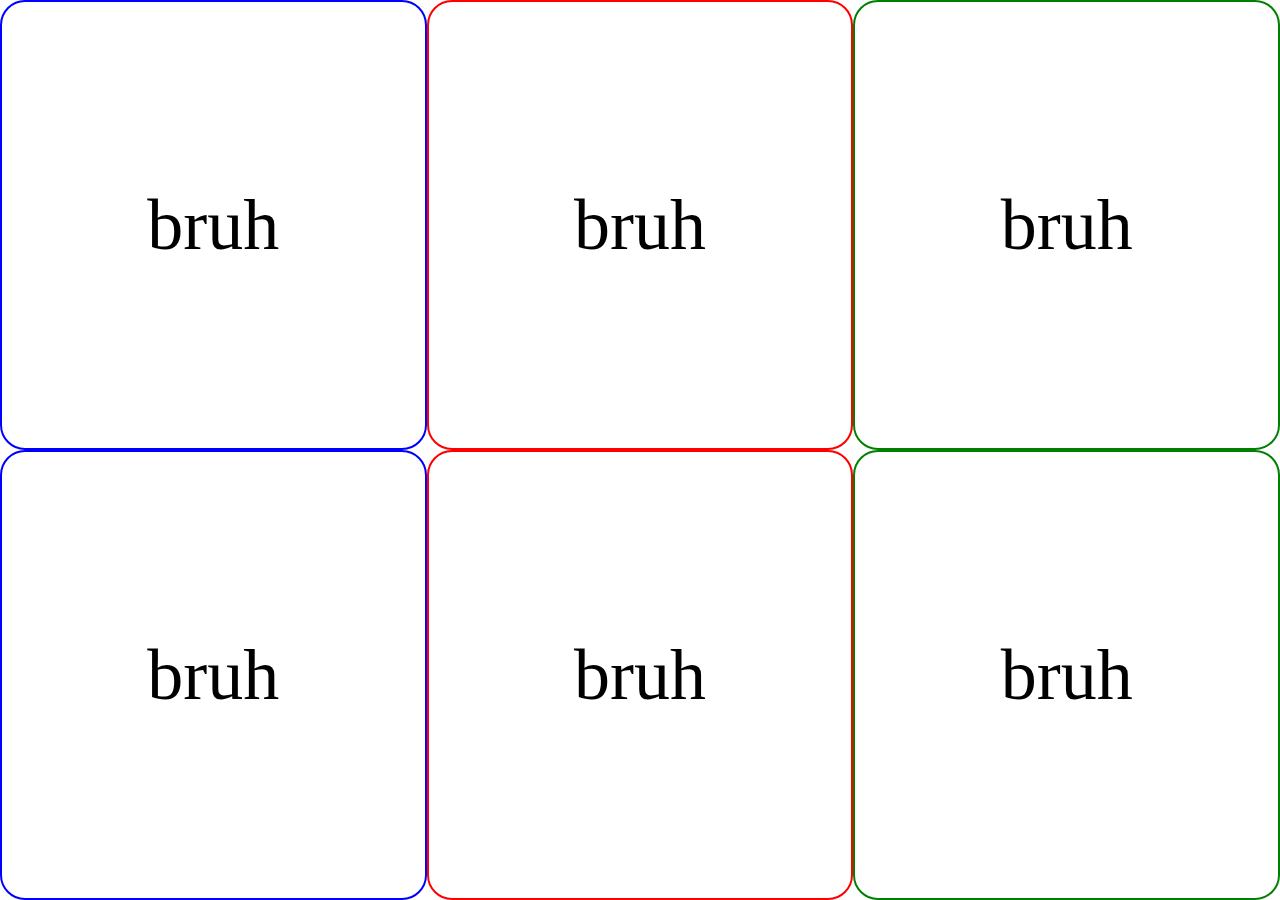
==== src/dashboard/index.html @ 9495ce0b "added the src folder" ====
<!DOCTYPE html>
<html lang="en">
<head>
    <meta charset="UTF-8">
    <meta name="viewport" content="width=device-width, initial-scale=1.0">
    <meta http-equiv="X-UA-Compatible" content="ie=edge">
    <title>Document</title>
    <link rel="stylesheet" href="./style.css">
</head>
<body>
    <div class="blue">bruh</div>
    <div class="red">bruh</div>
    <div class="green">bruh</div>
    <div class="blue">bruh</div>
    <div class="red">bruh</div>
    <div class="green">bruh</div>
</body>
</html>
---- src/dashboard/style.css ----
html, body, div, span, applet, object, iframe,
h1, h2, h3, h4, h5, h6, p, blockquote, pre,
a, abbr, acronym, address, big, cite, code,
del, dfn, em, img, ins, kbd, q, s, samp,
small, strike, strong, sub, sup, tt, var,
b, u, i, center,
dl, dt, dd, ol, ul, li,
fieldset, form, label, legend,
table, caption, tbody, tfoot, thead, tr, th, td,
article, aside, canvas, details, embed,
figure, figcaption, footer, header, hgroup,
menu, nav, output, ruby, section, summary,
time, mark, audio, video {
    margin: 0;
    padding: 0;
    border: 0;
    font-size: 100%;
    font: inherit;
    vertical-align: baseline;
}

body {
    height: 100vh;
    display: grid;
    grid-template-rows: repeat(1fr);
    grid-template-columns: repeat(3, 1fr);
    /*grid-template-areas: 
    "stats stats"
    "lorem time";*/
}
div{
    display: flex;
    text-align: center;
    align-items: center;
    justify-content: center;

}
.blue {
    border: 2px solid blue;
    border-radius: 25px;
    grid-template-areas: stats;
    font-size: 8vh ;
}

.red {
    border: 2px solid red;
    grid-template-areas: lorem;
    border-radius: 25px;
    font-size: 8vh ;
}

.green{
    border: 2px solid green;
    grid-template-areas: time;
    border-radius: 25px;
    font-size: 8vh ;
}
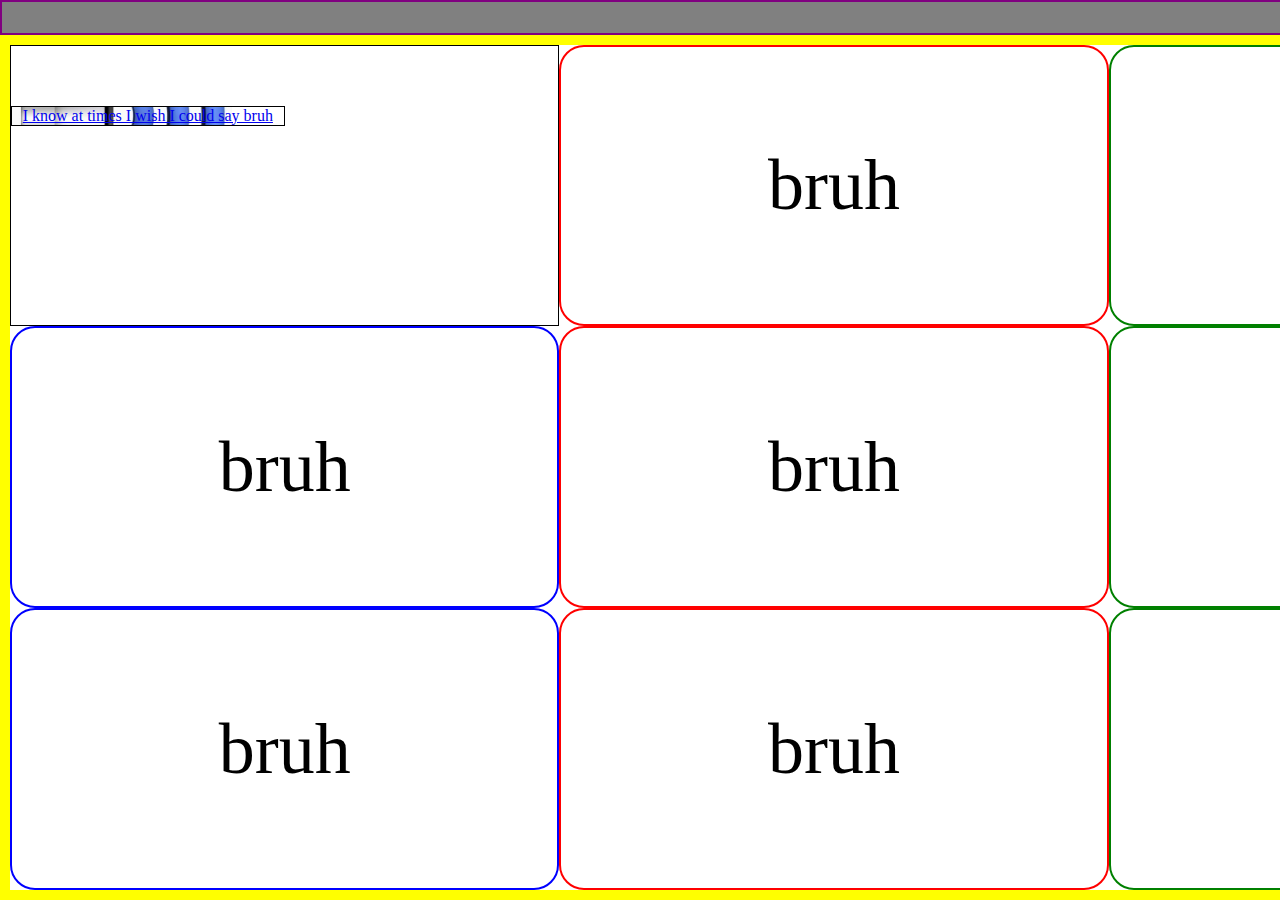
==== commit a6f37e4d: "Modified Dashbiard" ====
--- a/src/dashboard/index.html
+++ b/src/dashboard/index.html
@@ -8,11 +8,26 @@
     <link rel="stylesheet" href="./style.css">
 </head>
 <body>
+    <header>
+        <nav>
+            <a></a>
+            <a href="/index.html" class="top">Home</a>
+        </nav>
+    </header>
+    <main>
+    <div class="soundeffect">
+    <div class="soundeffect1">
+        <a href="https://www.youtube.com/watch?v=2ZIpFytCSVc" id="bruh">I know at times I wish I could say bruh  </a>
+    </div>
+    </div>
+    <div class="red">bruh</div>
+    <div class="green">bruh</div>
     <div class="blue">bruh</div>
     <div class="red">bruh</div>
     <div class="green">bruh</div>
     <div class="blue">bruh</div>
     <div class="red">bruh</div>
     <div class="green">bruh</div>
+    </main>
 </body>
 </html>
--- a/src/dashboard/style.css
+++ b/src/dashboard/style.css
@@ -22,11 +22,8 @@
 body {
     height: 100vh;
     display: grid;
-    grid-template-rows: repeat(1fr);
-    grid-template-columns: repeat(3, 1fr);
-    /*grid-template-areas: 
-    "stats stats"
-    "lorem time";*/
+    grid-template-rows: 1fr 25fr;
+
 }
 div{
     display: flex;
@@ -35,10 +32,28 @@
     justify-content: center;
 
 }
+.soundeffect1{
+    display: grid;
+    border: 1px solid black;
+    font-size: medium;
+    background-image: url(bruh.jpg);
+    background-repeat: no-repeat;
+    background-size: 220px;
+    background-position: left;
+    height: auto; 
+    margin: 0px 0px 0px 0px;
+}
+.soundeffect{
+    display: grid;
+    grid-template-columns: 1fr 1fr;
+    grid-template-rows: 1fr 1fr;
+    border: 1px solid black;
+  
+
+}
 .blue {
     border: 2px solid blue;
     border-radius: 25px;
-    grid-template-areas: stats;
     font-size: 8vh ;
 }
 
@@ -56,3 +71,22 @@
     font-size: 8vh ;
 }
 
+header{
+    grid-template-rows: 10fr 1fr;
+    display: grid;
+    background-color: gray;
+    border: 2px solid purple;
+}
+.top{
+    display: grid;
+    text-align: right;
+    margin-left: 180vh;
+    width: 40px;
+    border: 2px solid black;
+}
+main{
+    display: grid;
+    grid-template-columns: 1fr 1fr 1fr;
+    grid-template-rows: 1fr 1fr 1fr ;
+    border: 10px solid yellow;
+}
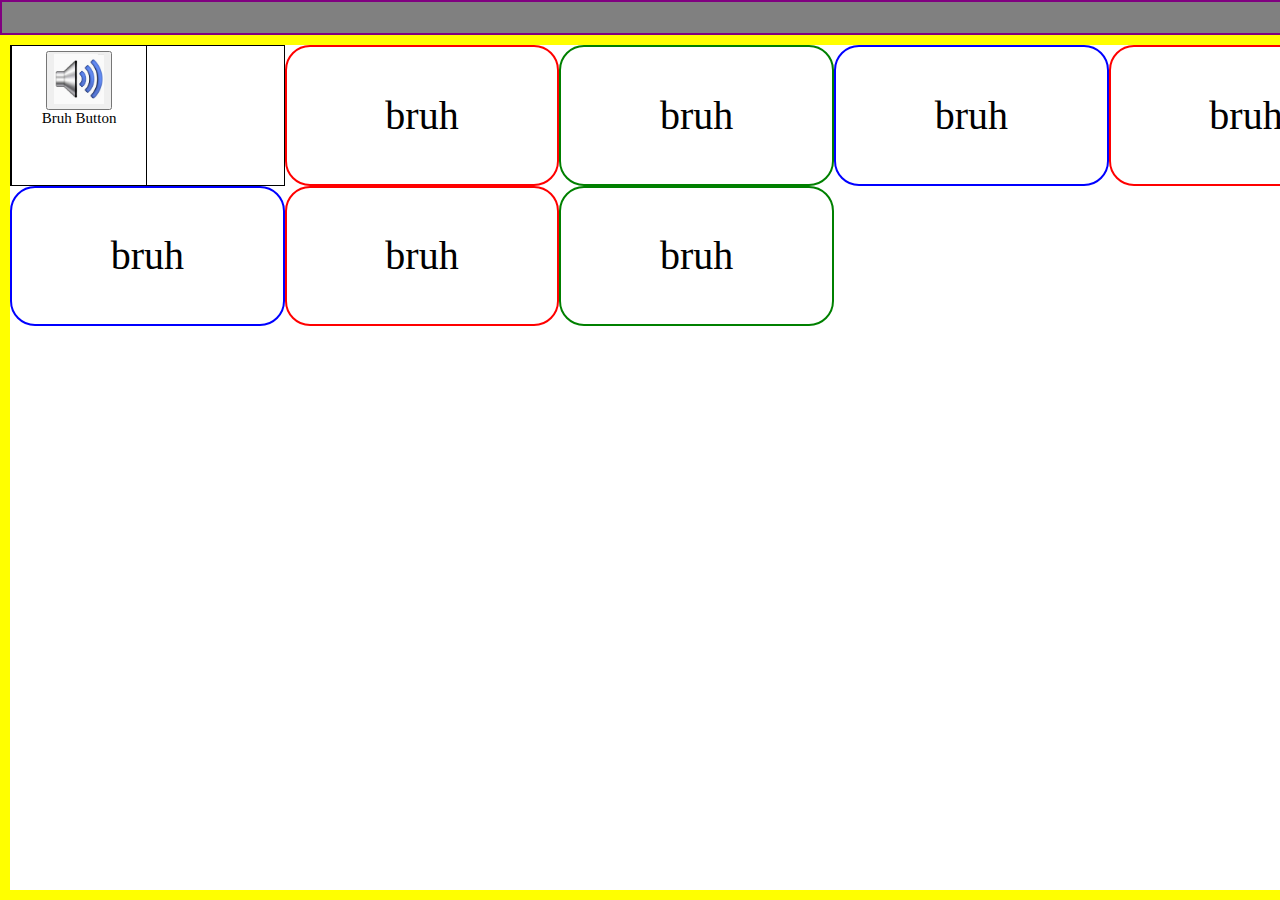
==== commit 55df844b: "changes" ====
--- a/src/dashboard/index.html
+++ b/src/dashboard/index.html
@@ -17,8 +17,12 @@
     <main>
     <div class="soundeffect">
     <div class="soundeffect1">
-        <a href="https://www.youtube.com/watch?v=2ZIpFytCSVc" id="bruh">I know at times I wish I could say bruh  </a>
-    </div>
+        <audio id="bruh2" src="movie_1.mp3"></audio>
+        <div class="bruhsound">
+            <button onclick="document.getElementById('bruh2').play()"> <img width = 50px height= 50px src="bruh.jpg" alt="bruh soundeffect"></button>
+        </div>
+        Bruh Button 
+         </div>
     </div>
     <div class="red">bruh</div>
     <div class="green">bruh</div>
--- a/src/dashboard/style.css
+++ b/src/dashboard/style.css
@@ -33,42 +33,44 @@
 
 }
 .soundeffect1{
-    display: grid;
+    display: block;
     border: 1px solid black;
-    font-size: medium;
-    background-image: url(bruh.jpg);
-    background-repeat: no-repeat;
-    background-size: 220px;
-    background-position: left;
-    height: auto; 
-    margin: 0px 0px 0px 0px;
+    font-size: 15px;
+    height: 100%;
+    grid-column-start: 1fr;
+    grid-column-end: 1.5fr;
+}
+
+.bruhsound{
+    display: block;
+    align-items: center;
+    margin-top: 5px;
 }
 .soundeffect{
     display: grid;
     grid-template-columns: 1fr 1fr;
-    grid-template-rows: 1fr 1fr;
     border: 1px solid black;
-  
-
+    grid-column-start: 1;
+    grid-column-end: 1;
 }
 .blue {
     border: 2px solid blue;
     border-radius: 25px;
-    font-size: 8vh ;
+    font-size: 40px ;
 }
 
 .red {
     border: 2px solid red;
     grid-template-areas: lorem;
     border-radius: 25px;
-    font-size: 8vh ;
+    font-size: 40px ;
 }
 
 .green{
     border: 2px solid green;
     grid-template-areas: time;
     border-radius: 25px;
-    font-size: 8vh ;
+    font-size: 40px ;
 }
 
 header{
@@ -86,7 +88,7 @@
 }
 main{
     display: grid;
-    grid-template-columns: 1fr 1fr 1fr;
-    grid-template-rows: 1fr 1fr 1fr ;
+    grid-template-columns: repeat(6, 1fr);
+    grid-template-rows: repeat(6, 1fr);
     border: 10px solid yellow;
 }
